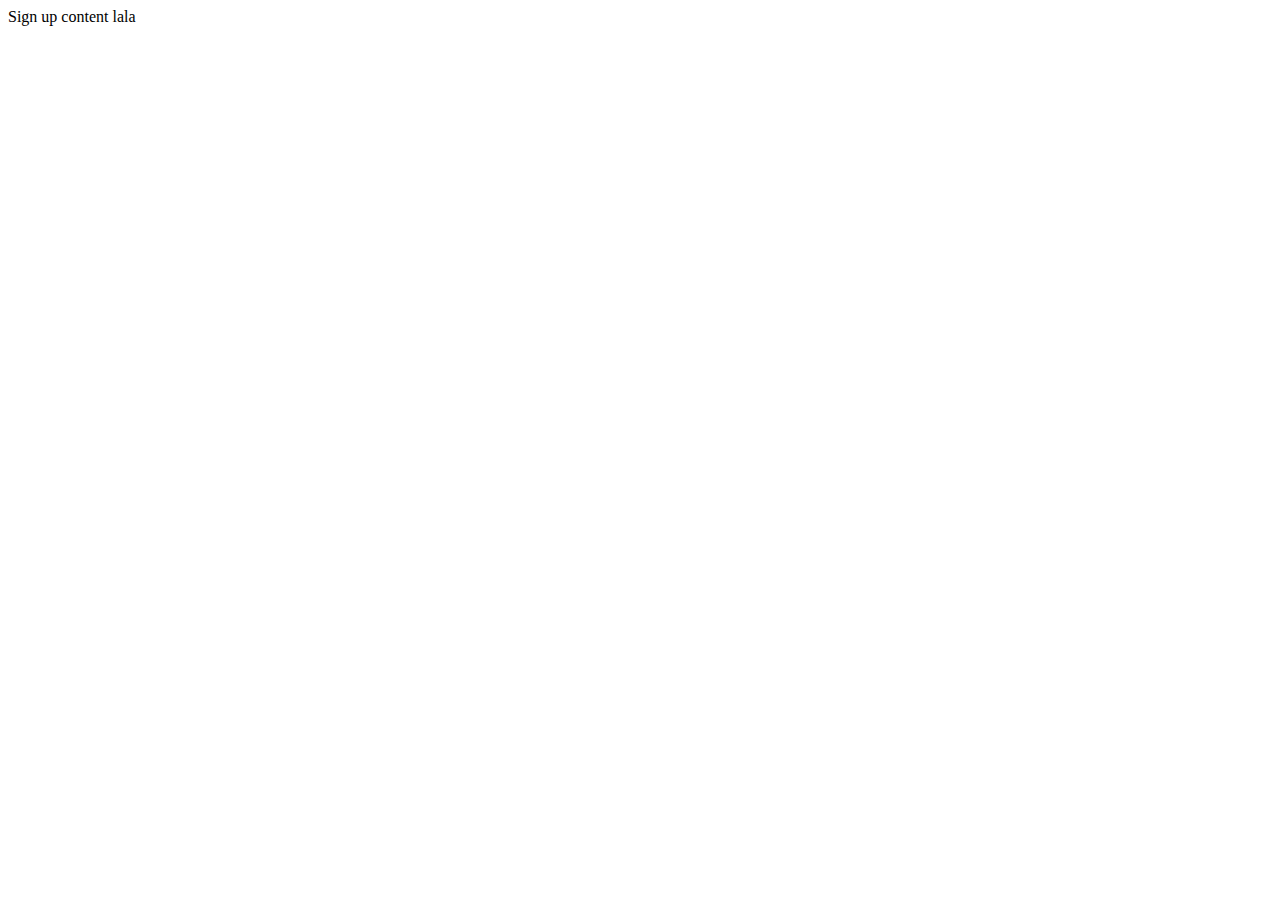
==== index.html @ 354927aa "initial commit" ====
<!DOCTYPE html>
<html lang="en">

<head>
    <meta charset="UTF-8">
    <meta name="viewport" content="width=device-width, initial-scale=1.0">
    <title>Sign up</title>
</head>

<body>
    Sign up content lala
</body>

</html>
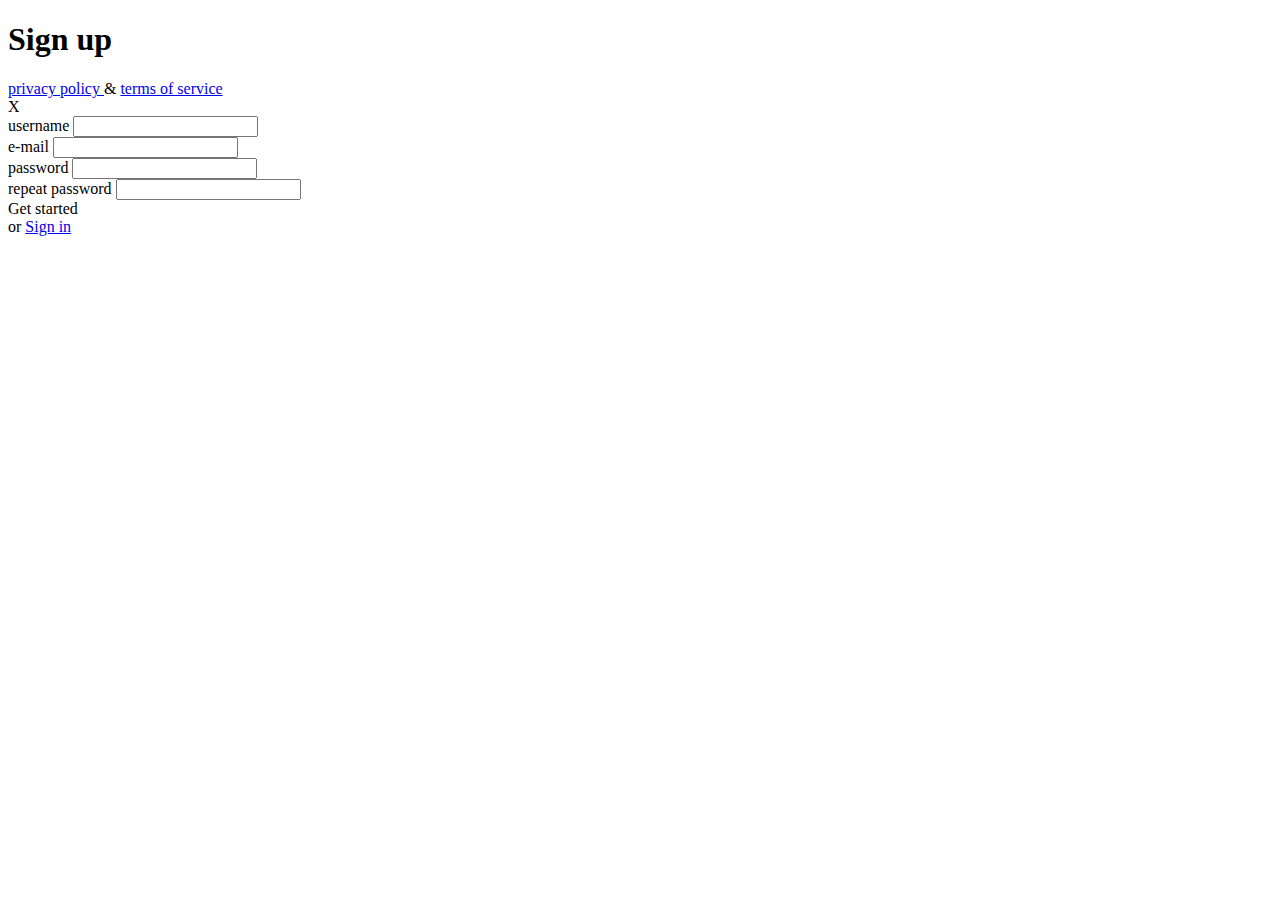
==== commit dbbc4fec: "html tags completed" ====
--- a/index.html
+++ b/index.html
@@ -8,7 +8,41 @@
 </head>
 
 <body>
-    Sign up content lala
+    <main>
+        <h1> Sign up </h1>
+        <div>
+            <footer>
+                <a href="#"> privacy policy </a>
+                <span> &amp; </span>
+                <a href="#"> terms of service</a>
+            </footer>
+        </div>
+        <div> X </div>
+            <form>
+                <div>
+                    <label for = "username"> username </label>
+                    <input id = "username" type="text">
+                </div>
+                <div>
+                    <label for = "email"> e-mail </label>
+                    <input id = "email" type="email">
+                </div>
+                <div>
+                    <label for = "pass"> password </label>
+                    <input id = "pass" type="password">
+                </div>
+                <div>
+                    <label for = "pass"> repeat password </label>
+                    <input id = "pass" type="password">
+                </div>
+                <div>
+                    <div> Get started </div>
+                    <span> or </span>
+                    <a href="#"> Sign in </a>
+                    <!-- <input type="submit" value="Get started"> -->
+                </div>
+            </form>
+    </main>
 </body>
 
 </html>
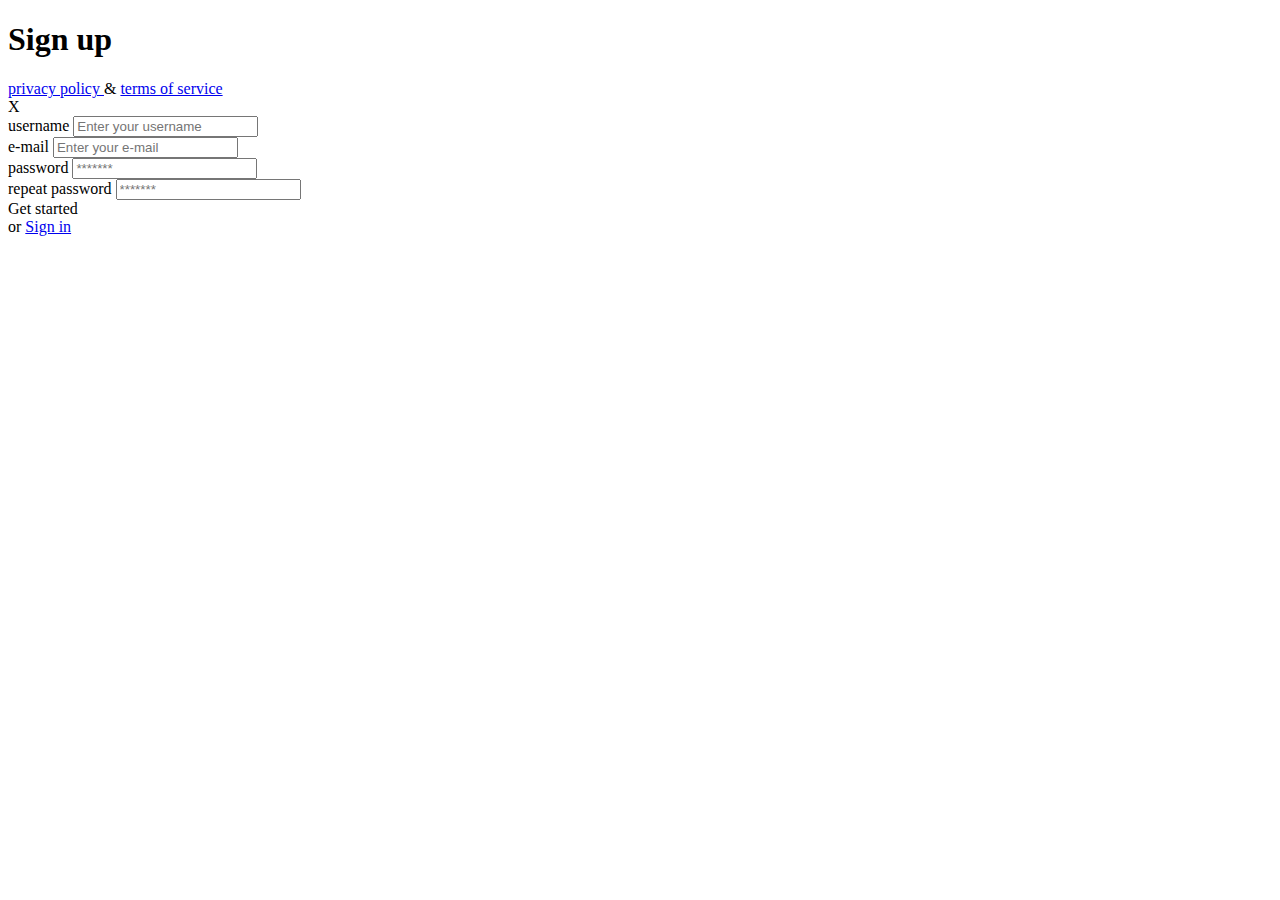
==== commit 05cdebd1: "input placeholder values added" ====
--- a/index.html
+++ b/index.html
@@ -21,19 +21,19 @@
             <form>
                 <div>
                     <label for = "username"> username </label>
-                    <input id = "username" type="text">
+                    <input id = "username" type="text" placeholder="Enter your username">
                 </div>
                 <div>
                     <label for = "email"> e-mail </label>
-                    <input id = "email" type="email">
+                    <input id = "email" type="email" placeholder="Enter your e-mail">
                 </div>
                 <div>
                     <label for = "pass"> password </label>
-                    <input id = "pass" type="password">
+                    <input id = "pass" type="password" placeholder="*******">
                 </div>
                 <div>
                     <label for = "pass"> repeat password </label>
-                    <input id = "pass" type="password">
+                    <input id = "pass" type="password" placeholder="*******">
                 </div>
                 <div>
                     <div> Get started </div>
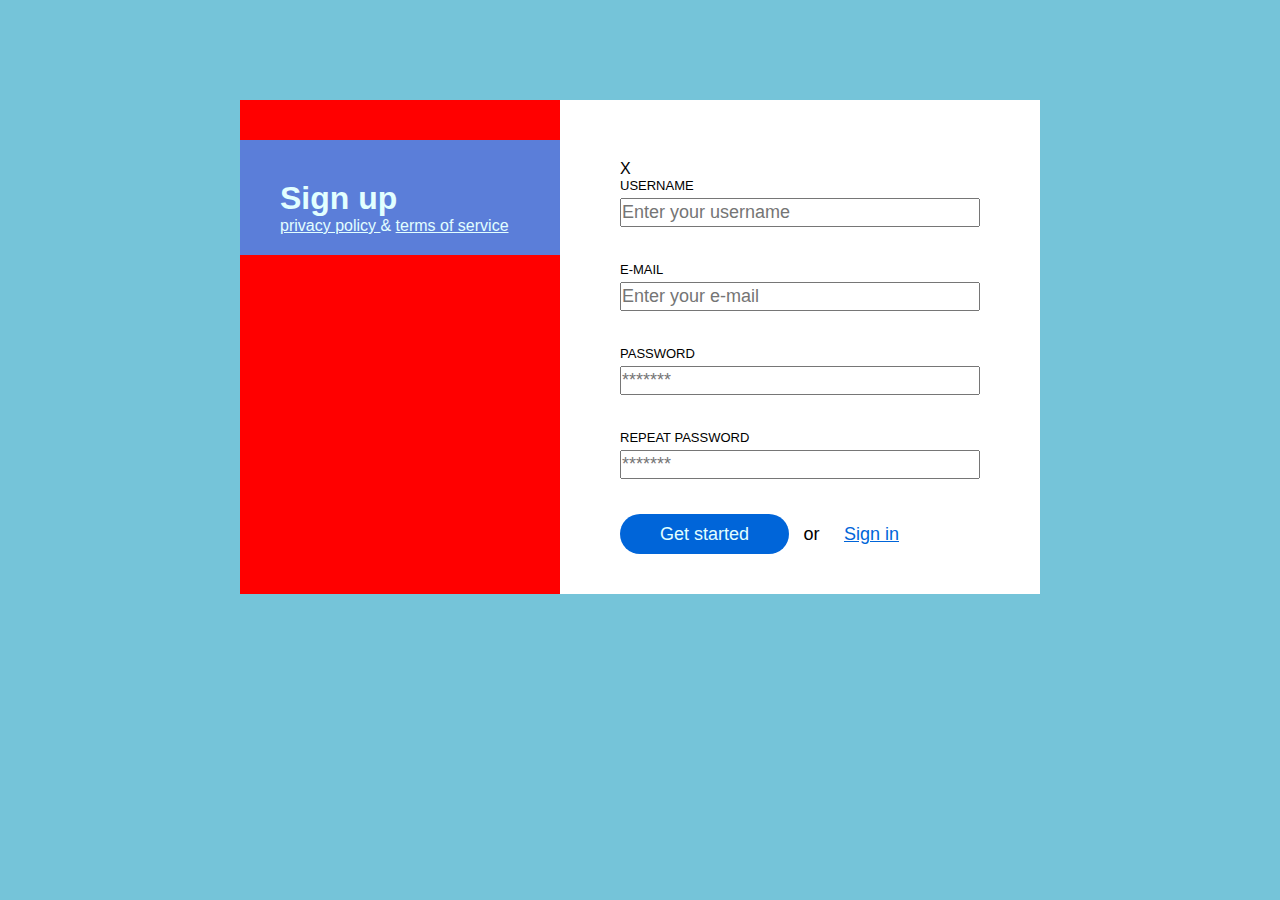
==== commit a65157f8: "styling commit on CSS selectors" ====
--- a/index.html
+++ b/index.html
@@ -5,43 +5,52 @@
     <meta charset="UTF-8">
     <meta name="viewport" content="width=device-width, initial-scale=1.0">
     <title>Sign up</title>
+    <!-- reset -->
+    <link rel="stylesheet" href="./css/reset.css">
+    <!-- component files CSS -->
+    <link rel="stylesheet" href="./css/button.css">
+    <link rel="stylesheet" href="./css/form.css">
+    <!-- custom CSS -->
+    <link rel="stylesheet" href="./css/custom.css">
 </head>
 
 <body>
-    <main>
-        <h1> Sign up </h1>
-        <div>
-            <footer>
-                <a href="#"> privacy policy </a>
-                <span> &amp; </span>
-                <a href="#"> terms of service</a>
+    <main class="container">
+        <div class="left-column">
+            <h1 class="page-title"> Sign up </h1>
+            <footer class="bottom-links">
+                <a class="link" href="#"> privacy policy </a>
+                <span class="text"> &amp; </span>
+                <a class="link" href="#"> terms of service</a>
             </footer>
         </div>
-        <div> X </div>
-            <form>
-                <div>
-                    <label for = "username"> username </label>
-                    <input id = "username" type="text" placeholder="Enter your username">
+        <div class="right-column">
+            <div class="close"> X </div>
+            <form class="form">
+                <div class="form-row">
+                    <label class="label" for = "username"> username </label>
+                    <input class="input" id = "username" type="text" placeholder="Enter your username">
                 </div>
-                <div>
-                    <label for = "email"> e-mail </label>
-                    <input id = "email" type="email" placeholder="Enter your e-mail">
+                <div class="form-row">
+                    <label class="label" for = "email"> e-mail </label>
+                    <input class="input" id = "email" type="email" placeholder="Enter your e-mail">
                 </div>
-                <div>
-                    <label for = "pass"> password </label>
-                    <input id = "pass" type="password" placeholder="*******">
+                <div class="form-row">
+                    <label class="label" for = "pass"> password </label>
+                    <input class="input" id = "pass" type="password" placeholder="*******">
                 </div>
-                <div>
-                    <label for = "pass"> repeat password </label>
-                    <input id = "pass" type="password" placeholder="*******">
+                <div class="form-row">
+                    <label class="label" for = "pass"> repeat password </label>
+                    <input class="input" id = "pass" type="password" placeholder="*******">
                 </div>
-                <div>
-                    <div> Get started </div>
-                    <span> or </span>
-                    <a href="#"> Sign in </a>
+                <div class="form-row">
+                    <div class="btn"> Get started </div>
+                    <span class="text"> or </span>
+                    <a class="link" href="#"> Sign in </a>
                     <!-- <input type="submit" value="Get started"> -->
                 </div>
             </form>
+        </div>
     </main>
 </body>
 
--- a/css/custom.css
+++ b/css/custom.css
@@ -0,0 +1,99 @@
+body {
+    background-color: #75C4D9;
+}
+    .container {
+        display: inline-block;
+        width: 800px;
+        margin-left: calc((100% - 800px) / 2);
+        margin-top: 100px;
+        background-color: red;
+    }
+        .left-column {
+            display: inline-block;
+            width: 40%;
+            float: left;
+            margin-top: 40px;
+            padding: 40px;
+            padding-bottom: 20px;
+            color: #E2FFFF;
+            background-color: #5B7ED9;
+        }
+            .page-title {
+                display: inline-block;
+                width: 100%;
+            }
+            .bottom-links {
+                display: inline-block;
+                width: 100%;
+                }
+                .bottom-links > .link {
+                    color: #E2FFFF;
+                }
+                .bottom-links > .text {
+
+                }
+        .right-column {
+            display: inline-block;
+            width: 60%;
+            float: left;
+            padding: 60px;
+            padding-bottom: 40px;
+            background-color: white;
+        }
+            .close {
+
+            }
+            .form {
+                display: inline-block;
+                width: 100%;
+            }
+                .form-row {
+                    display: inline-block;
+                    width: 100%;
+                    margin-bottom: 30px;
+                }
+                    /* .margin-bottom-zero {
+                        margin-bottom: 0;
+                    } */
+                .form-row:last-of-type{
+                    margin-bottom: 0;
+                }
+                    .label {
+                        display: inline-block;
+                        width: 100%;
+                        margin-bottom: 5px;
+                        font-size: 13px;
+                        line-height: 15px;
+                        text-transform: uppercase;
+                    }
+                    .input {
+                        display: inline-block;
+                        width: 100%;
+                        margin-bottom: 5px;
+                        font-size: 18px;
+                        line-height: 25px;
+                    }
+                    .btn {
+                        display:inline-block;
+                        padding: 10px;
+                        padding-left: 40px;
+                        padding-right: 40px;
+                        line-height: 20px;
+                        border-radius: 20px;
+                        background-color: #0065D9;
+                        font-size: 18px;
+                        color: #E2FFFF;
+                        }
+                    .form-row > .text {
+                        display: inline-block;
+                        line-height: 20px;
+                        font-size: 18px;
+                        padding: 10px;
+                    }
+                    .form-row > .link {
+                        display: inline-block;
+                        line-height: 20px;
+                        font-size: 18px;
+                        padding: 10px;
+                        color: #0065D9;
+                    }
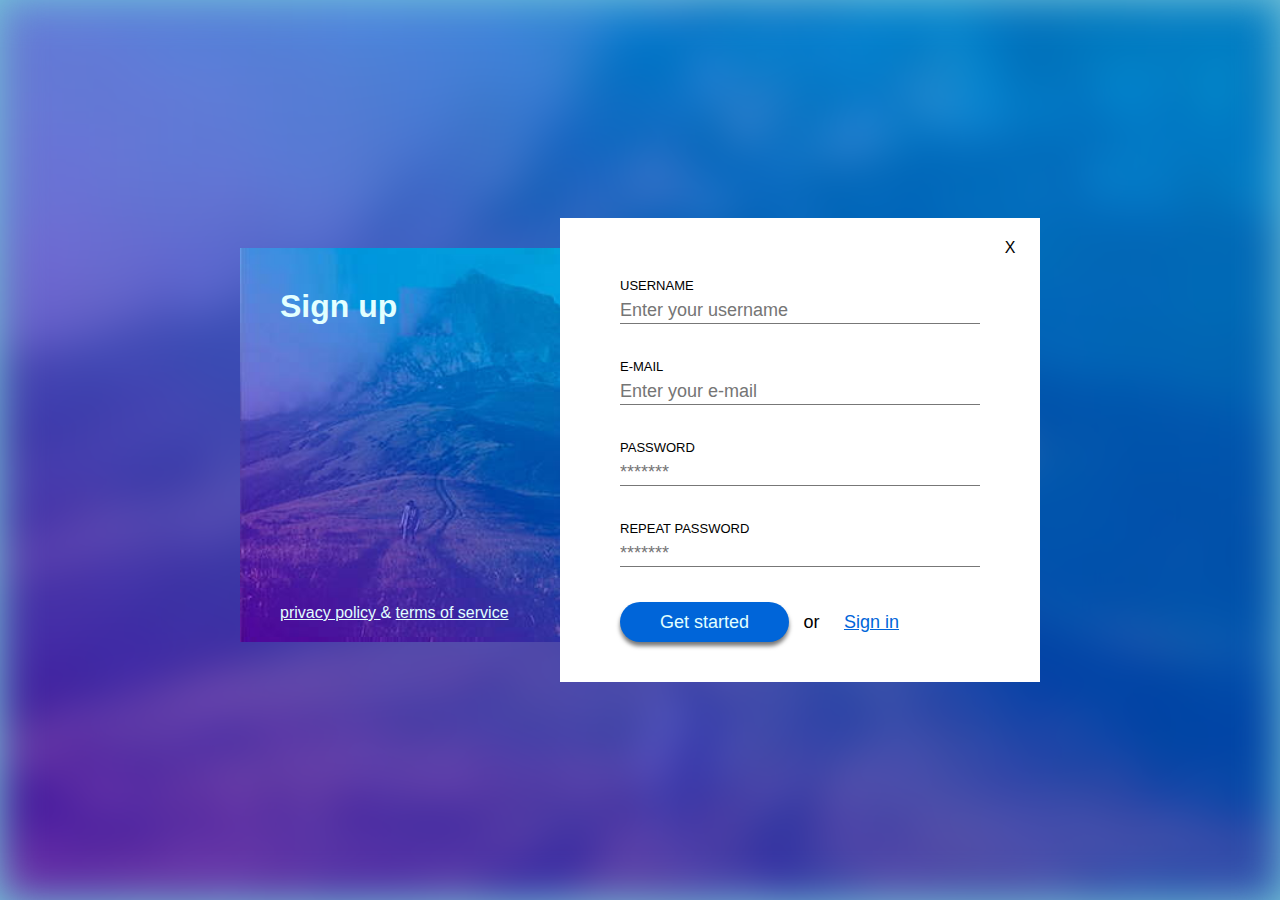
==== commit f539922a: "background image and position centered" ====
--- a/index.html
+++ b/index.html
@@ -15,6 +15,7 @@
 </head>
 
 <body>
+    <div class="background"></div>
     <main class="container">
         <div class="left-column">
             <h1 class="page-title"> Sign up </h1>
--- a/css/button.css
+++ b/css/button.css
@@ -0,0 +1,16 @@
+.btn {
+    display:inline-block;
+    padding: 10px;
+    padding-left: 40px;
+    padding-right: 40px;
+    line-height: 20px;
+    border-radius: 20px;
+    background-color: #0065D9;
+    font-size: 18px;
+    color: #E2FFFF;
+    box-shadow: 0 4px 4px #0008;
+    }
+    .btn:hover {
+        box-shadow: 0 4px #0004;
+        cursor: pointer;
+    }--- a/css/form.css
+++ b/css/form.css
@@ -0,0 +1,52 @@
+.form {
+    display: inline-block;
+    width: 100%;
+}
+    .form-row {
+        display: inline-block;
+        width: 100%;
+        margin-bottom: 30px;
+    }
+        /* .margin-bottom-zero {
+            margin-bottom: 0;
+        } */
+    .form-row:last-of-type{
+        margin-bottom: 0;
+    }
+        .label {
+            display: inline-block;
+            width: 100%;
+            margin-bottom: 5px;
+            font-size: 13px;
+            line-height: 15px;
+            text-transform: uppercase;
+        }
+        .input {
+            display: inline-block;
+            width: 100%;
+            margin-bottom: 5px;
+            font-size: 18px;
+            line-height: 25px;
+            border: none;
+            border-bottom: 1px solid #777;
+        }
+        .input:focus {
+            outline: 2px solid #0065D9;
+            /* outline: none; */
+        }
+        .form-row > .text {
+            display: inline-block;
+            line-height: 20px;
+            font-size: 18px;
+            padding: 10px;
+        }
+        .form-row > .link {
+            display: inline-block;
+            line-height: 20px;
+            font-size: 18px;
+            padding: 10px;
+            color: #0065D9;
+        }
+        .form-row > .link:hover {
+            color: #6C2D82;
+        }
--- a/css/custom.css
+++ b/css/custom.css
@@ -1,22 +1,41 @@
 body {
     background-color: #75C4D9;
-}
+    }
+    .background {
+        height: 100vh;
+        background-image: url(../img/kalnas.jpg);
+        background-repeat: no-repeat;
+        background-size: cover;
+        background-position-x: left;
+        background-position-y: center;
+        filter: blur(20px);
+    }
     .container {
         display: inline-block;
         width: 800px;
-        margin-left: calc((100% - 800px) / 2);
-        margin-top: 100px;
-        background-color: red;
-    }
+        position: absolute;
+        /* top: calc((100vh - 450px) / 2);
+        left: calc((100% - 880px) / 2); */
+        top: 50%;
+        left: 50%;
+        transform: translate(-50%, -50%);
+        }
         .left-column {
             display: inline-block;
             width: 40%;
             float: left;
-            margin-top: 40px;
             padding: 40px;
             padding-bottom: 20px;
+            position: absolute;
+            top: 30px;
+            bottom: 40px;
             color: #E2FFFF;
             background-color: #5B7ED9;
+            background-image: url(../img/kalnas.jpg);
+            background-repeat: no-repeat;
+            background-size: cover;
+            background-position-x: left;
+            background-position-y: center;
         }
             .page-title {
                 display: inline-block;
@@ -25,6 +44,10 @@
             .bottom-links {
                 display: inline-block;
                 width: 100%;
+                position: absolute;
+                bottom: 20px;
+                left: 40px;
+                right: 40px;
                 }
                 .bottom-links > .link {
                     color: #E2FFFF;
@@ -35,65 +58,22 @@
         .right-column {
             display: inline-block;
             width: 60%;
-            float: left;
+            float: right;
             padding: 60px;
             padding-bottom: 40px;
+            position: relative;
             background-color: white;
         }
             .close {
-
+                display: inline-block;
+                width: 60px;
+                line-height: 60px;
+                text-align: center;
+                position: absolute;
+                top: 0;
+                right: 0;
             }
-            .form {
-                display: inline-block;
-                width: 100%;
+            .close:hover {
+                font-weight: 700;
             }
-                .form-row {
-                    display: inline-block;
-                    width: 100%;
-                    margin-bottom: 30px;
-                }
-                    /* .margin-bottom-zero {
-                        margin-bottom: 0;
-                    } */
-                .form-row:last-of-type{
-                    margin-bottom: 0;
-                }
-                    .label {
-                        display: inline-block;
-                        width: 100%;
-                        margin-bottom: 5px;
-                        font-size: 13px;
-                        line-height: 15px;
-                        text-transform: uppercase;
-                    }
-                    .input {
-                        display: inline-block;
-                        width: 100%;
-                        margin-bottom: 5px;
-                        font-size: 18px;
-                        line-height: 25px;
-                    }
-                    .btn {
-                        display:inline-block;
-                        padding: 10px;
-                        padding-left: 40px;
-                        padding-right: 40px;
-                        line-height: 20px;
-                        border-radius: 20px;
-                        background-color: #0065D9;
-                        font-size: 18px;
-                        color: #E2FFFF;
-                        }
-                    .form-row > .text {
-                        display: inline-block;
-                        line-height: 20px;
-                        font-size: 18px;
-                        padding: 10px;
-                    }
-                    .form-row > .link {
-                        display: inline-block;
-                        line-height: 20px;
-                        font-size: 18px;
-                        padding: 10px;
-                        color: #0065D9;
-                    }
+            
